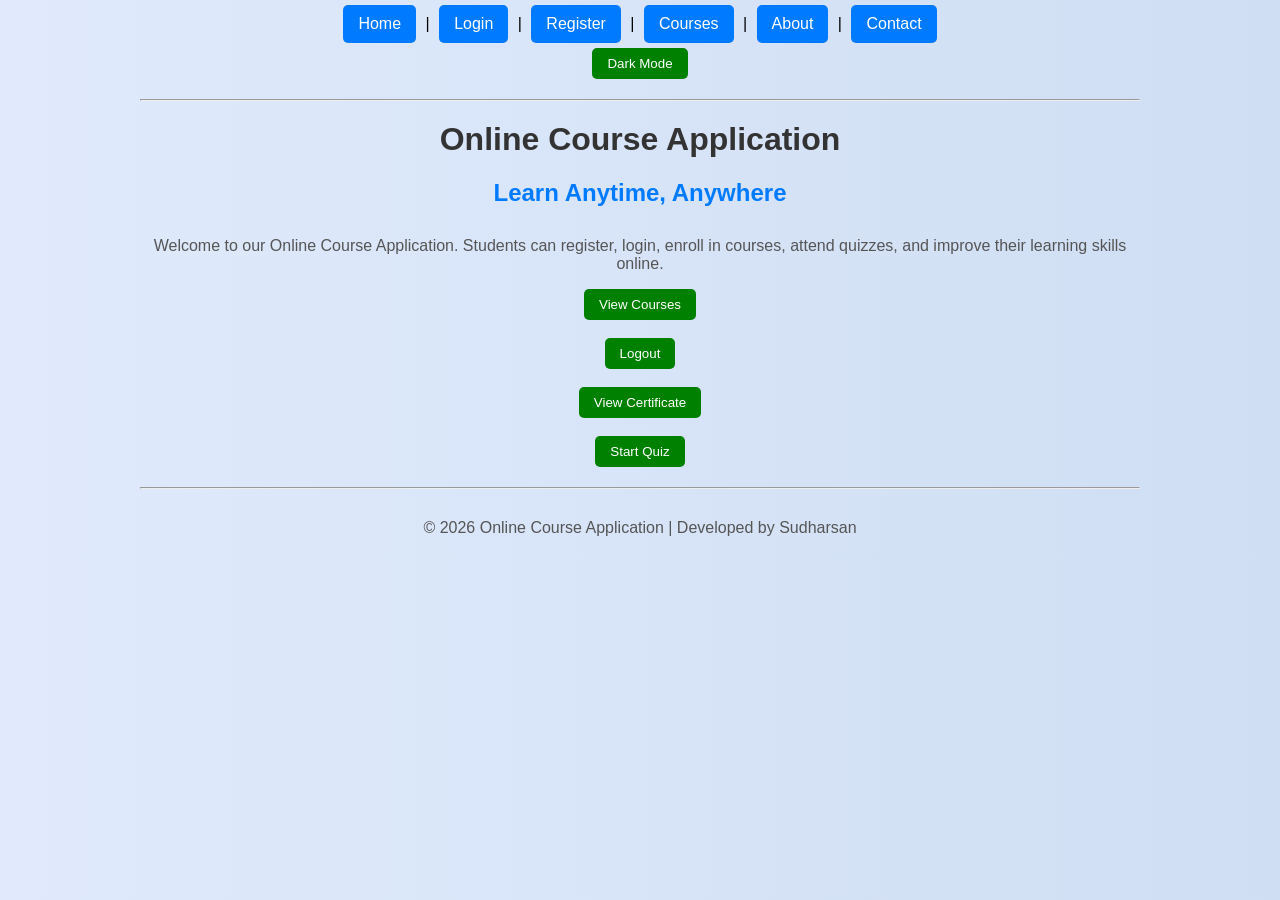
==== index.html @ 1e4d7265 "Update index.html" ====
<!DOCTYPE html>
<html>
<head>

    <title>Online Course Application</title>

    <link rel="stylesheet" href="style.css">

</head>
<body>

<a href="index.html">Home</a> |
<a href="login.html">Login</a> |
<a href="register.html">Register</a> |
<a href="courses.html">Courses</a> |
<a href="about.html">About</a> |
<a href="contact.html">Contact</a>

<br>

<button onclick="toggleDarkMode()">
Dark Mode
</button>

<hr>

<h1>Online Course Application</h1>

<h2>Learn Anytime, Anywhere</h2>

<h3 id="welcome"></h3>

<p>
Welcome to our Online Course Application.
Students can register, login, enroll in courses,
attend quizzes, and improve their learning skills online.
</p>

<button onclick="window.location.href='courses.html'">
View Courses
</button>

<br><br>

<button onclick="logout()">
Logout
</button>

<br><br>

<button onclick="window.location.href='certificate.html'">
View Certificate
</button>

<br><br>

<button onclick="window.location.href='quiz.html'">
Start Quiz
</button>

<hr>

<p>© 2026 Online Course Application | Developed by Sudharsan</p>

<script src="script.js"></script>

</body>
</html>
---- style.css ----
body {

    font-family: Arial, sans-serif;
    margin: 0;
    padding: 0;
    text-align: center;

    background: linear-gradient(to right, #e0eafc, #cfdef3);

    animation: fadeIn 1s;

}
h1 {

    color: #333;
    margin-top: 20px;

}

h2 {

    color: #007bff;

}

a {

    text-decoration: none;
    color: white;
    background-color: #007bff;
    padding: 10px 15px;
    border-radius: 5px;
    display: inline-block;
    margin: 5px;

}

a:hover {

    background-color: #0056b3;

}

button {

    background-color: green;
    color: white;
    border: none;
    padding: 8px 15px;
    border-radius: 5px;
    cursor: pointer;
    transition: 0.3s;

}

button:hover {

    background-color: darkgreen;
    transform: scale(1.05);

}

input, textarea {

    width: 250px;
    padding: 10px;
    border-radius: 5px;
    border: 1px solid gray;

}

ul {

    list-style-type: none;
    padding: 0;

}

li {

    background-color: white;
    margin: 10px auto;
    padding: 15px;
    width: 300px;
    border-radius: 10px;
    box-shadow: 0px 2px 5px gray;

}

p {

    margin-top: 30px;
    color: #555;

}

hr {

    margin: 20px 0;

}
body {

    max-width: 1000px;
    margin: auto;

}
body {

    animation: fadeIn 1s;

}
@keyframes fadeIn {

    from {

        opacity: 0;

    }

    to {

        opacity: 1;

    }

}
@keyframes fadeIn {

    from {
        opacity: 0;
    }

    to {
        opacity: 1;
    }

}
.dark-mode {

    background: #222;
    color: white;

}

.dark-mode li {

    background-color: #333;
    color: white;

}
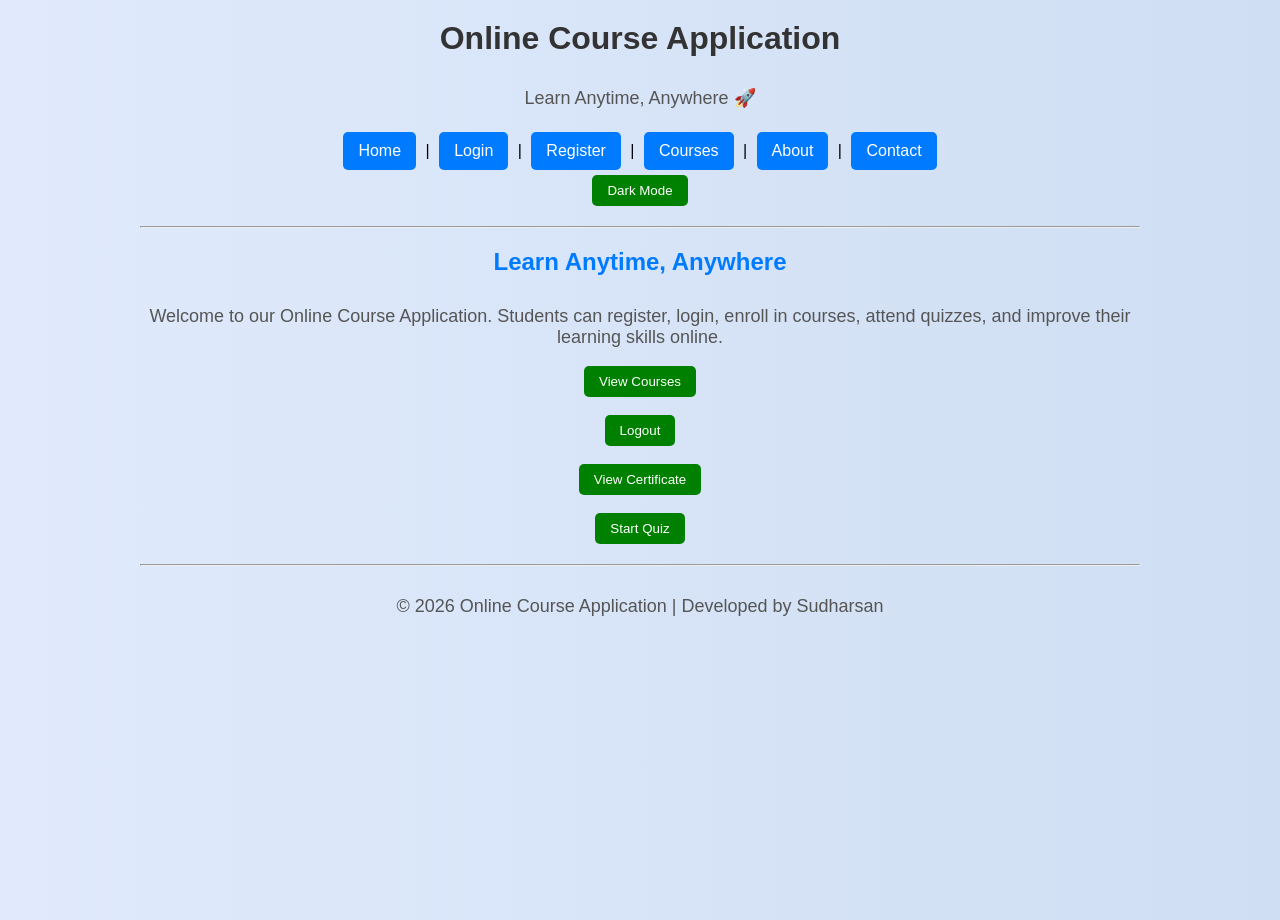
==== commit 02ffcf76: "Update index.html" ====
--- a/index.html
+++ b/index.html
@@ -8,6 +8,14 @@
 
 </head>
 <body>
+
+<div class="banner">
+
+    <h1>Online Course Application</h1>
+
+    <p>Learn Anytime, Anywhere 🚀</p>
+
+</div>
 
 <a href="index.html">Home</a> |
 <a href="login.html">Login</a> |
@@ -23,8 +31,6 @@
 </button>
 
 <hr>
-
-<h1>Online Course Application</h1>
 
 <h2>Learn Anytime, Anywhere</h2>
 
--- a/style.css
+++ b/style.css
@@ -9,7 +9,13 @@
 
     animation: fadeIn 1s;
 
+    max-width: 1000px;
+    margin: auto;
+
+    min-height: 100vh;
+
 }
+
 h1 {
 
     color: #333;
@@ -91,6 +97,7 @@
 
     margin-top: 30px;
     color: #555;
+    font-size: 18px;
 
 }
 
@@ -99,17 +106,28 @@
     margin: 20px 0;
 
 }
-body {
 
-    max-width: 1000px;
-    margin: auto;
+.dark-mode {
+
+    background: #222;
+    color: white;
 
 }
-body {
 
-    animation: fadeIn 1s;
+.dark-mode li {
+
+    background-color: #333;
+    color: white;
 
 }
+
+footer {
+
+    margin-top: 40px;
+    padding: 20px;
+
+}
+
 @keyframes fadeIn {
 
     from {
@@ -125,27 +143,32 @@
     }
 
 }
-@keyframes fadeIn {
 
-    from {
-        opacity: 0;
+@media screen and (max-width: 600px) {
+
+    body {
+
+        padding: 10px;
+
     }
 
-    to {
-        opacity: 1;
+    li {
+
+        width: 90%;
+
     }
 
-}
-.dark-mode {
+    input, textarea {
 
-    background: #222;
-    color: white;
+        width: 90%;
 
-}
+    }
 
-.dark-mode li {
+    a {
 
-    background-color: #333;
-    color: white;
+        display: block;
+        margin: 10px auto;
 
-}
+    }
+
+}
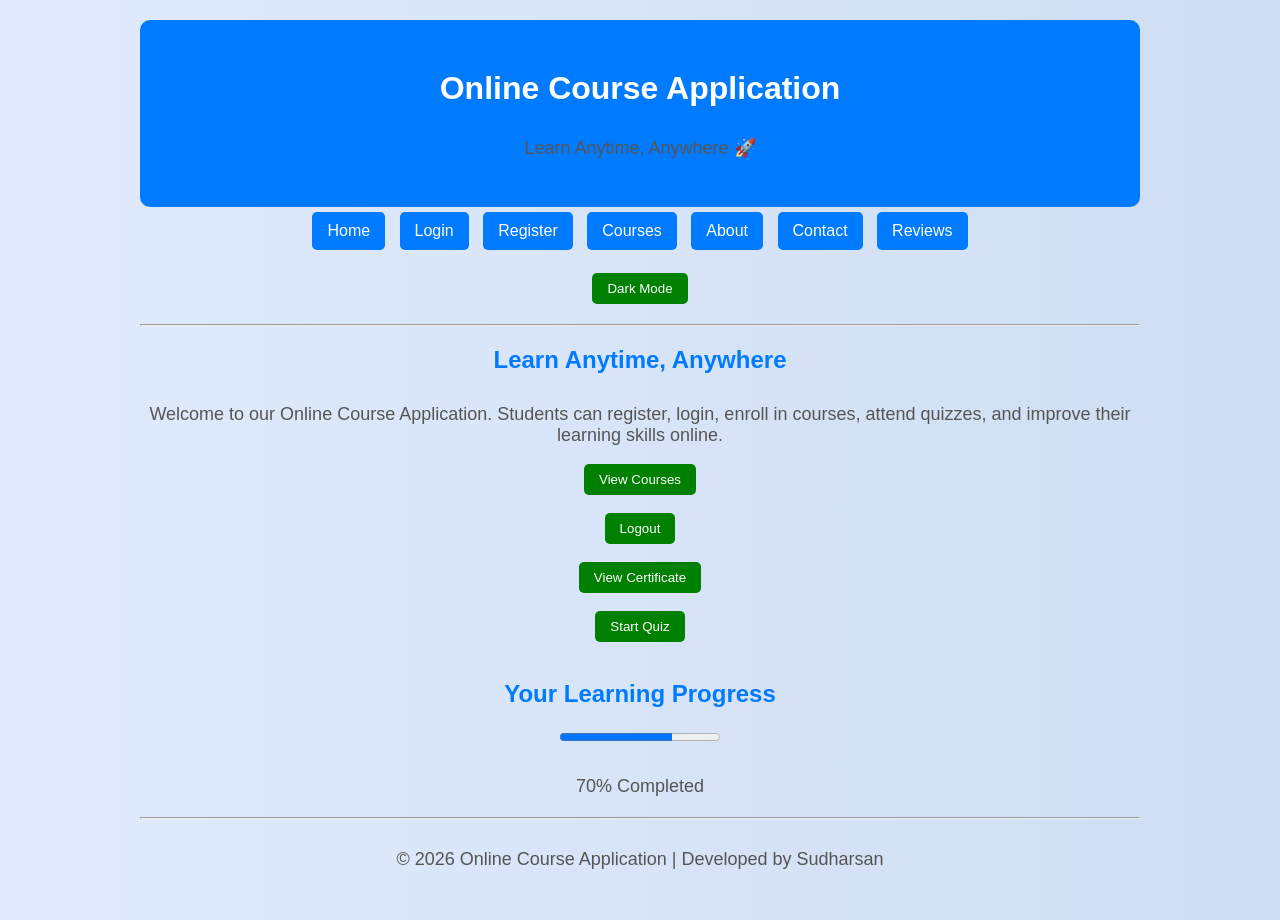
==== commit a78974cd: "Update index.html" ====
--- a/index.html
+++ b/index.html
@@ -17,12 +17,17 @@
 
 </div>
 
-<a href="index.html">Home</a> |
-<a href="login.html">Login</a> |
-<a href="register.html">Register</a> |
-<a href="courses.html">Courses</a> |
-<a href="about.html">About</a> |
-<a href="contact.html">Contact</a>
+<div class="navbar">
+
+    <a href="index.html">Home</a>
+    <a href="login.html">Login</a>
+    <a href="register.html">Register</a>
+    <a href="courses.html">Courses</a>
+    <a href="about.html">About</a>
+    <a href="contact.html">Contact</a>
+    <a href="reviews.html">Reviews</a>
+
+</div>
 
 <br>
 
@@ -64,6 +69,14 @@
 Start Quiz
 </button>
 
+<br><br>
+
+<h2>Your Learning Progress</h2>
+
+<progress value="70" max="100"></progress>
+
+<p>70% Completed</p>
+
 <hr>
 
 <p>© 2026 Online Course Application | Developed by Sudharsan</p>
--- a/style.css
+++ b/style.css
@@ -13,6 +13,22 @@
     margin: auto;
 
     min-height: 100vh;
+
+}
+
+.banner {
+
+    background-color: #007bff;
+    color: white;
+    padding: 30px;
+    border-radius: 10px;
+    margin-top: 20px;
+
+}
+
+.banner h1 {
+
+    color: white;
 
 }
 
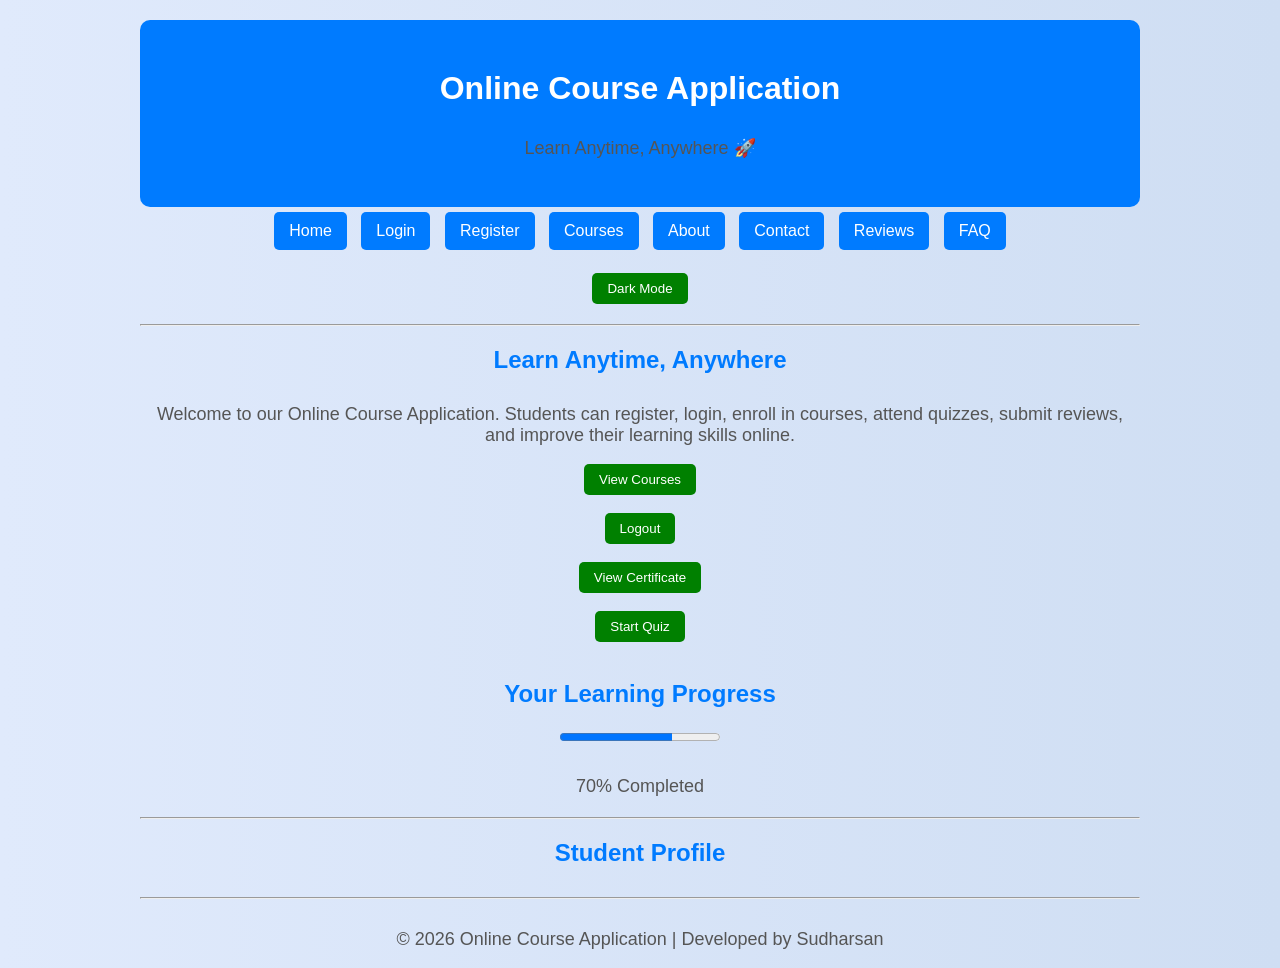
==== commit 2827224b: "Update index.html" ====
--- a/index.html
+++ b/index.html
@@ -26,6 +26,7 @@
     <a href="about.html">About</a>
     <a href="contact.html">Contact</a>
     <a href="reviews.html">Reviews</a>
+    <a href="faq.html">FAQ</a>
 
 </div>
 
@@ -44,7 +45,8 @@
 <p>
 Welcome to our Online Course Application.
 Students can register, login, enroll in courses,
-attend quizzes, and improve their learning skills online.
+attend quizzes, submit reviews,
+and improve their learning skills online.
 </p>
 
 <button onclick="window.location.href='courses.html'">
@@ -79,6 +81,14 @@
 
 <hr>
 
+<h2>Student Profile</h2>
+
+<p id="profileName"></p>
+
+<p id="profileEmail"></p>
+
+<hr>
+
 <p>© 2026 Online Course Application | Developed by Sudharsan</p>
 
 <script src="script.js"></script>
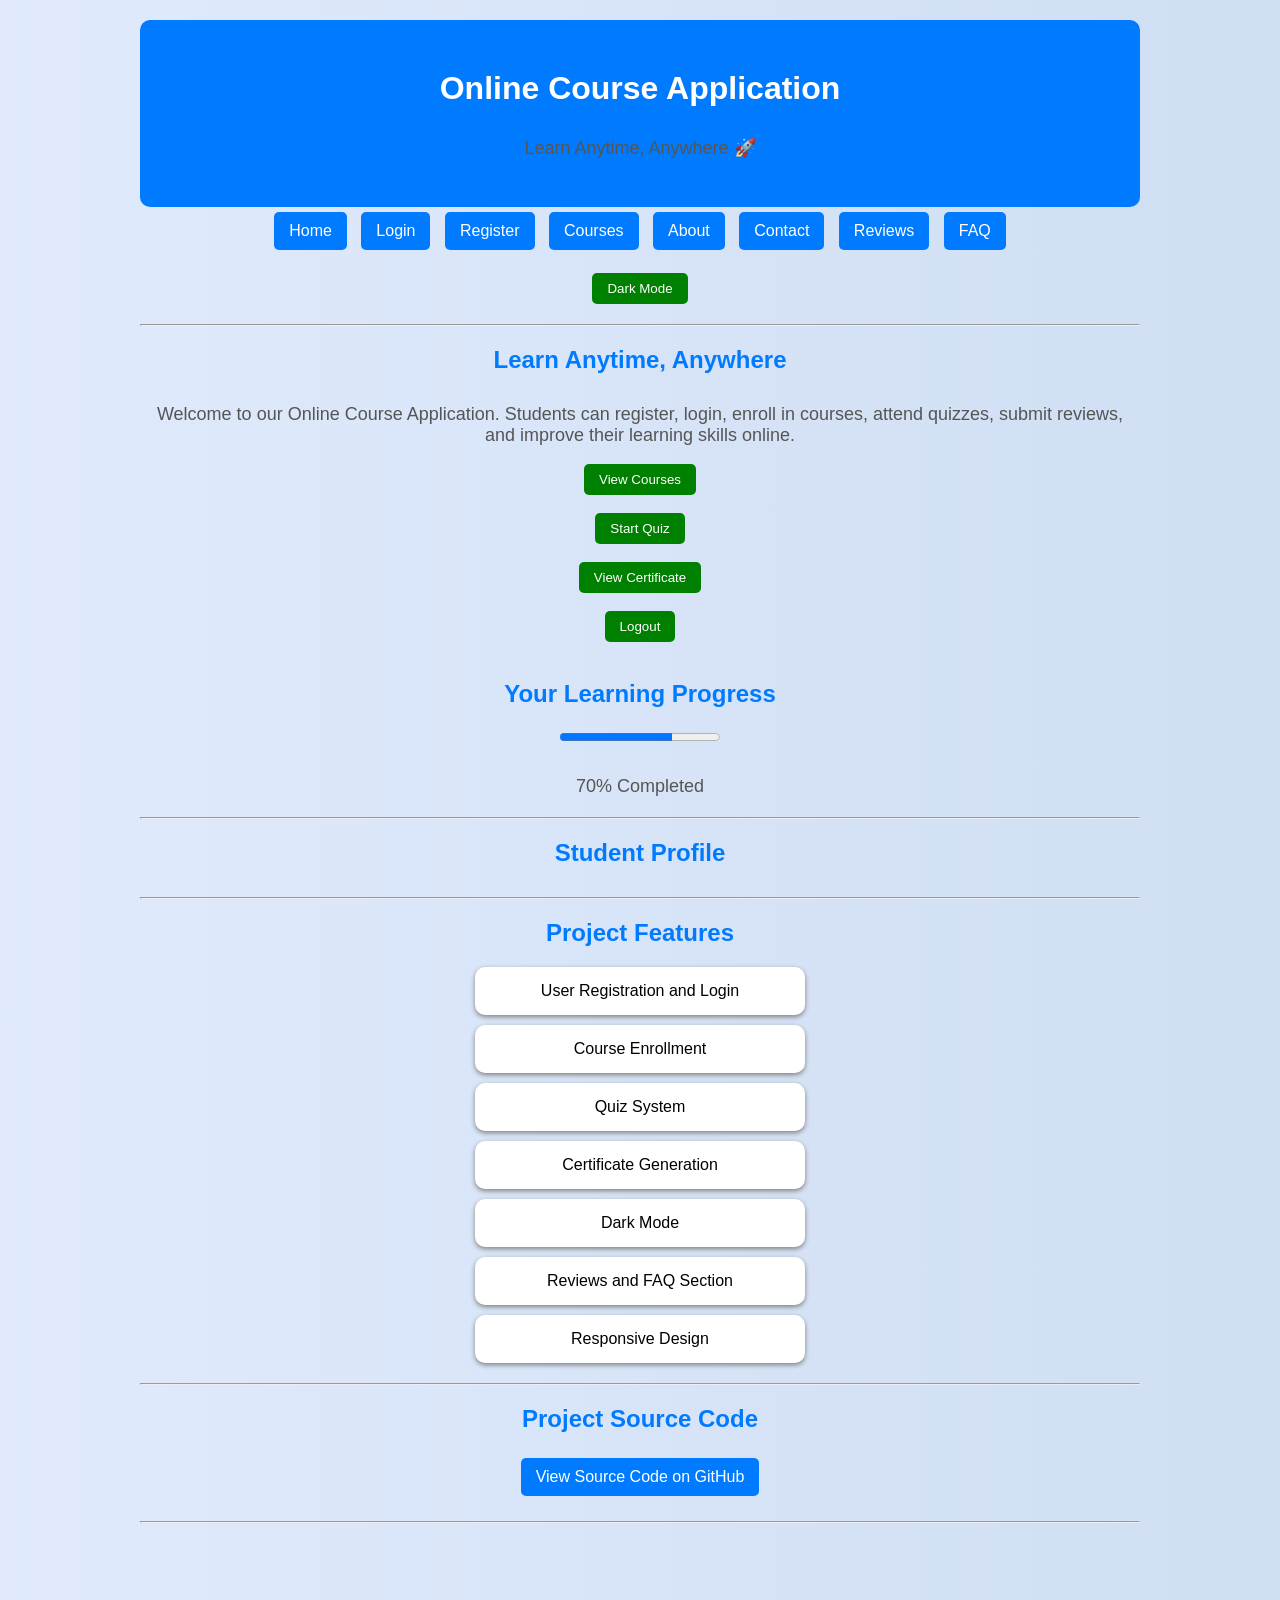
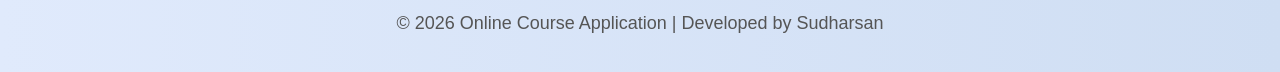
==== commit 024a20fb: "Update index.html" ====
--- a/index.html
+++ b/index.html
@@ -7,6 +7,7 @@
     <link rel="stylesheet" href="style.css">
 
 </head>
+
 <body>
 
 <div class="banner">
@@ -20,12 +21,19 @@
 <div class="navbar">
 
     <a href="index.html">Home</a>
+
     <a href="login.html">Login</a>
+
     <a href="register.html">Register</a>
+
     <a href="courses.html">Courses</a>
+
     <a href="about.html">About</a>
+
     <a href="contact.html">Contact</a>
+
     <a href="reviews.html">Reviews</a>
+
     <a href="faq.html">FAQ</a>
 
 </div>
@@ -33,7 +41,9 @@
 <br>
 
 <button onclick="toggleDarkMode()">
+
 Dark Mode
+
 </button>
 
 <hr>
@@ -43,32 +53,45 @@
 <h3 id="welcome"></h3>
 
 <p>
+
 Welcome to our Online Course Application.
+
 Students can register, login, enroll in courses,
+
 attend quizzes, submit reviews,
+
 and improve their learning skills online.
+
 </p>
 
 <button onclick="window.location.href='courses.html'">
+
 View Courses
+
+</button>
+
+<br><br>
+
+<button onclick="window.location.href='quiz.html'">
+
+Start Quiz
+
+</button>
+
+<br><br>
+
+<button onclick="window.location.href='certificate.html'">
+
+View Certificate
+
 </button>
 
 <br><br>
 
 <button onclick="logout()">
+
 Logout
-</button>
 
-<br><br>
-
-<button onclick="window.location.href='certificate.html'">
-View Certificate
-</button>
-
-<br><br>
-
-<button onclick="window.location.href='quiz.html'">
-Start Quiz
 </button>
 
 <br><br>
@@ -89,9 +112,53 @@
 
 <hr>
 
-<p>© 2026 Online Course Application | Developed by Sudharsan</p>
+<h2>Project Features</h2>
+
+<ul>
+
+<li>User Registration and Login</li>
+
+<li>Course Enrollment</li>
+
+<li>Quiz System</li>
+
+<li>Certificate Generation</li>
+
+<li>Dark Mode</li>
+
+<li>Reviews and FAQ Section</li>
+
+<li>Responsive Design</li>
+
+</ul>
+
+<hr>
+
+<h2>Project Source Code</h2>
+
+<a href="https://github.com/sudharsan-tech25/online-course-application-"
+target="_blank">
+
+View Source Code on GitHub
+
+</a>
+
+<hr>
+
+<footer>
+
+<p>
+
+© 2026 Online Course Application |
+
+Developed by Sudharsan
+
+</p>
+
+</footer>
 
 <script src="script.js"></script>
 
 </body>
+
 </html>
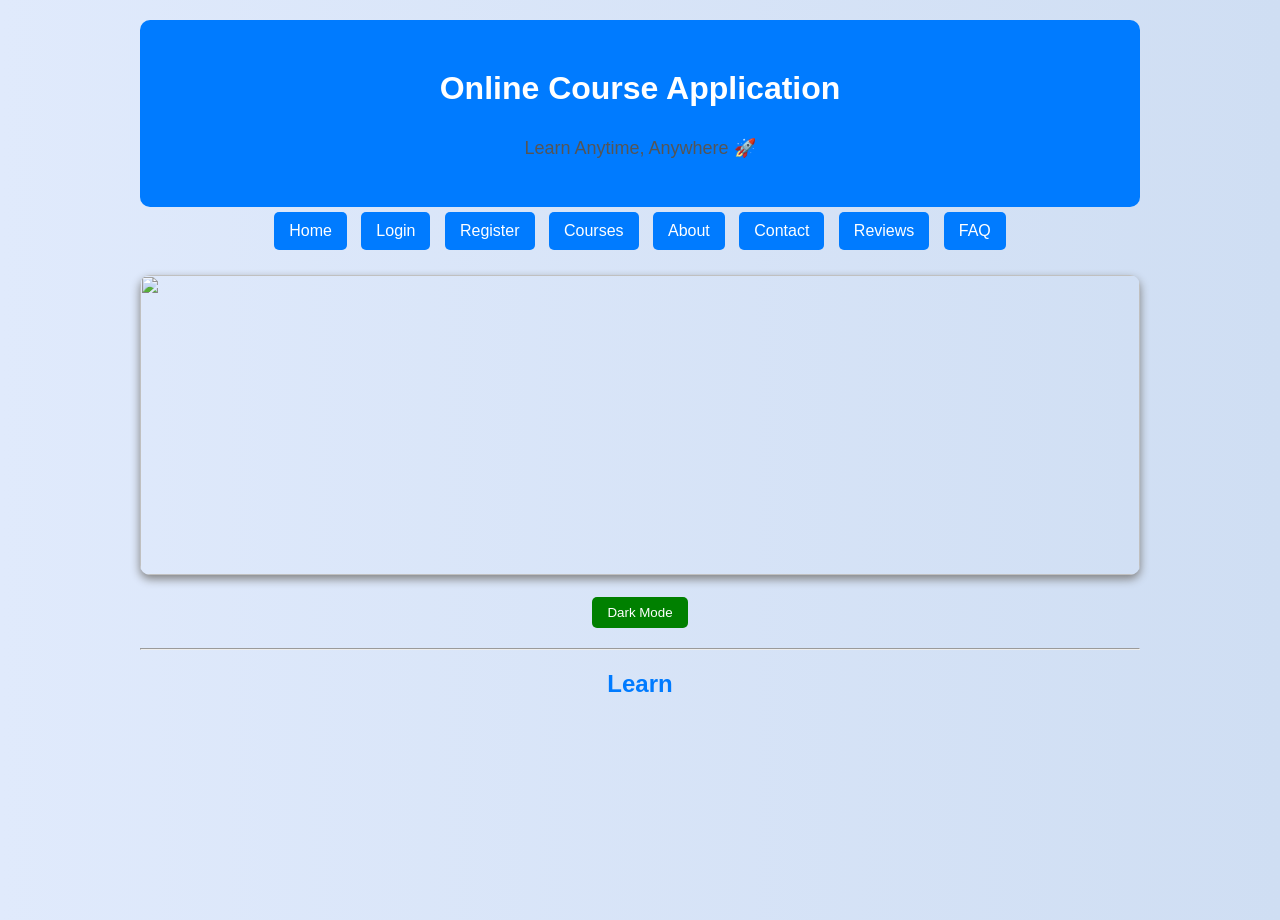
==== commit 49ac3c6f: "Update index.html" ====
--- a/index.html
+++ b/index.html
@@ -38,6 +38,13 @@
 
 </div>
 
+<div class="slider">
+
+    <img id="slideImage"
+    src="banner1.jpg">
+
+</div>
+
 <br>
 
 <button onclick="toggleDarkMode()">
@@ -48,117 +55,4 @@
 
 <hr>
 
-<h2>Learn Anytime, Anywhere</h2>
-
-<h3 id="welcome"></h3>
-
-<p>
-
-Welcome to our Online Course Application.
-
-Students can register, login, enroll in courses,
-
-attend quizzes, submit reviews,
-
-and improve their learning skills online.
-
-</p>
-
-<button onclick="window.location.href='courses.html'">
-
-View Courses
-
-</button>
-
-<br><br>
-
-<button onclick="window.location.href='quiz.html'">
-
-Start Quiz
-
-</button>
-
-<br><br>
-
-<button onclick="window.location.href='certificate.html'">
-
-View Certificate
-
-</button>
-
-<br><br>
-
-<button onclick="logout()">
-
-Logout
-
-</button>
-
-<br><br>
-
-<h2>Your Learning Progress</h2>
-
-<progress value="70" max="100"></progress>
-
-<p>70% Completed</p>
-
-<hr>
-
-<h2>Student Profile</h2>
-
-<p id="profileName"></p>
-
-<p id="profileEmail"></p>
-
-<hr>
-
-<h2>Project Features</h2>
-
-<ul>
-
-<li>User Registration and Login</li>
-
-<li>Course Enrollment</li>
-
-<li>Quiz System</li>
-
-<li>Certificate Generation</li>
-
-<li>Dark Mode</li>
-
-<li>Reviews and FAQ Section</li>
-
-<li>Responsive Design</li>
-
-</ul>
-
-<hr>
-
-<h2>Project Source Code</h2>
-
-<a href="https://github.com/sudharsan-tech25/online-course-application-"
-target="_blank">
-
-View Source Code on GitHub
-
-</a>
-
-<hr>
-
-<footer>
-
-<p>
-
-© 2026 Online Course Application |
-
-Developed by Sudharsan
-
-</p>
-
-</footer>
-
-<script src="script.js"></script>
-
-</body>
-
-</html>+<h2>Learn
--- a/style.css
+++ b/style.css
@@ -187,4 +187,50 @@
 
     }
 
+}
+#welcome {
+
+    animation: glow 2s infinite;
+
+    font-size: 28px;
+
+    font-weight: bold;
+
+}
+
+@keyframes glow {
+
+    0% {
+
+        color: #007bff;
+
+    }
+
+    50% {
+
+        color: #ff6600;
+
+    }
+
+    100% {
+
+        color: #007bff;
+
+    }
+
+}
+.slider img {
+
+    width: 100%;
+
+    height: 300px;
+
+    object-fit: cover;
+
+    border-radius: 10px;
+
+    margin-top: 20px;
+
+    box-shadow: 0px 4px 10px gray;
+
 }
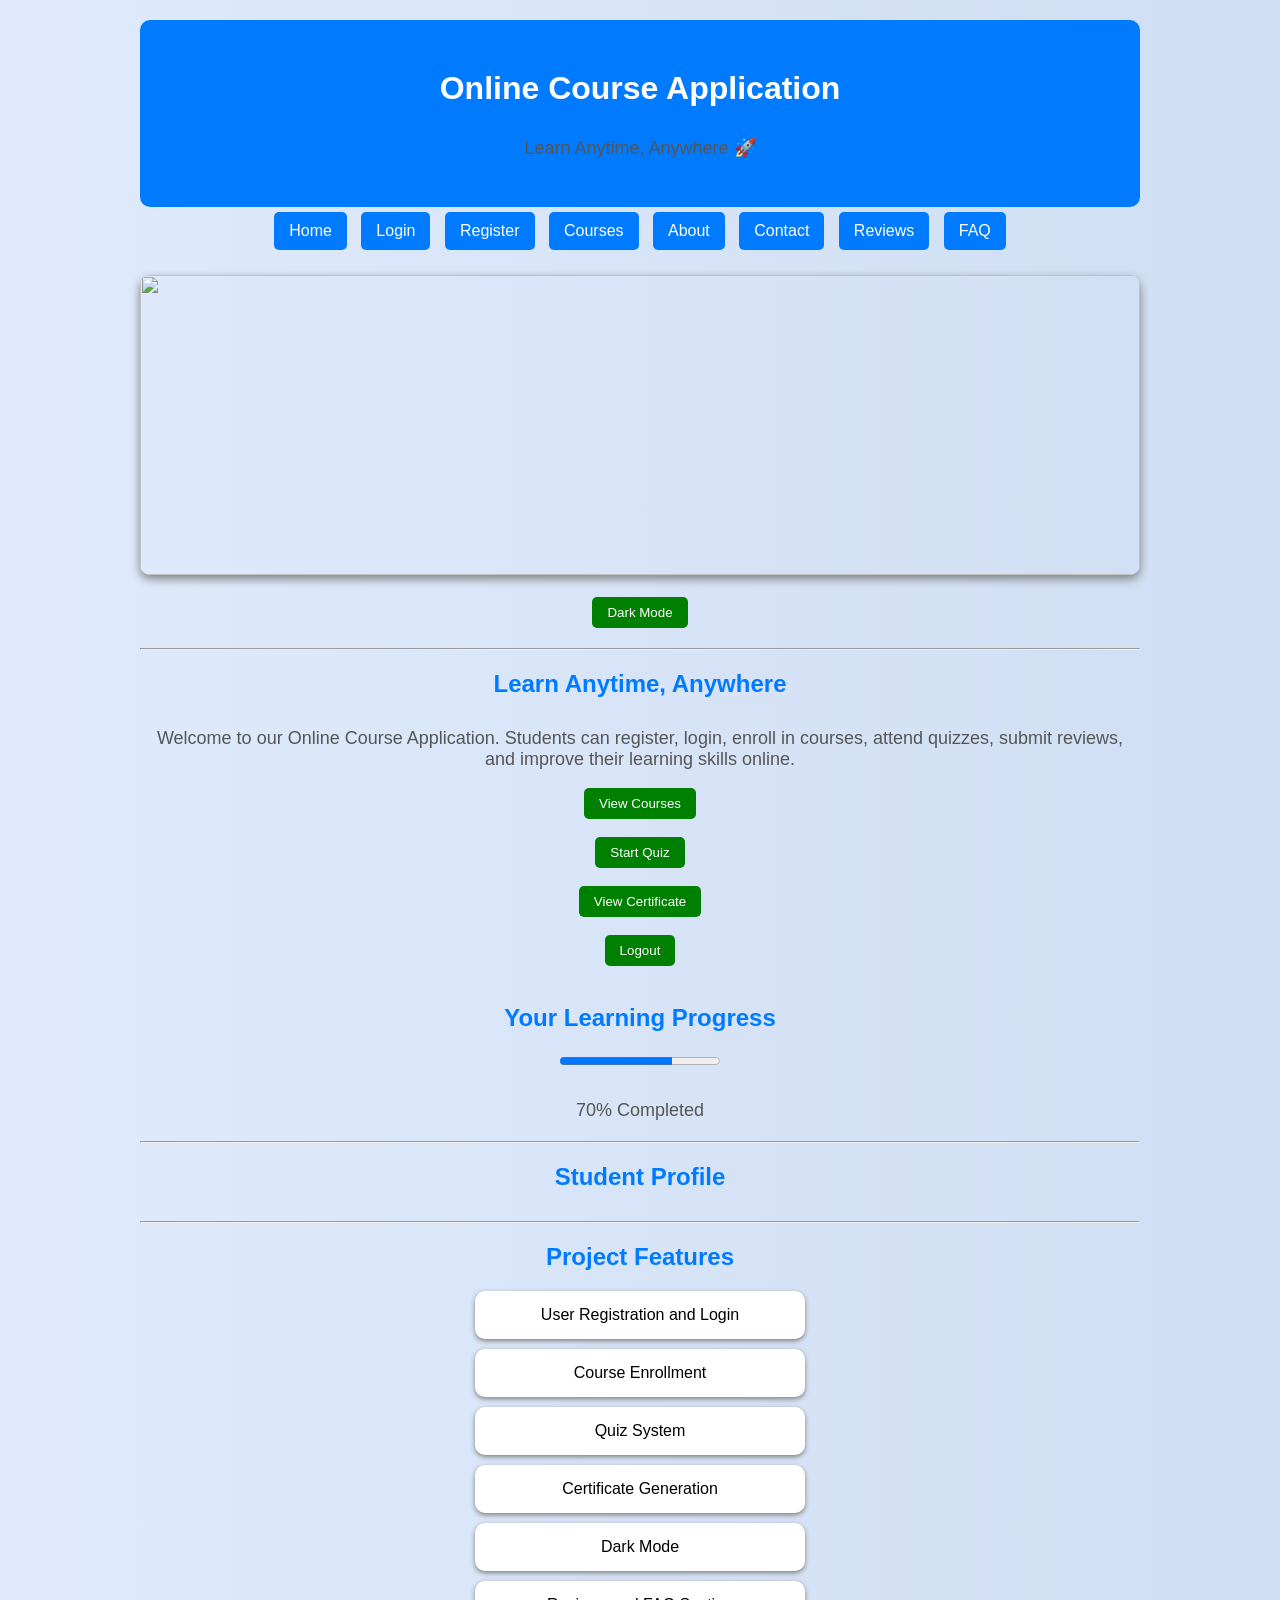
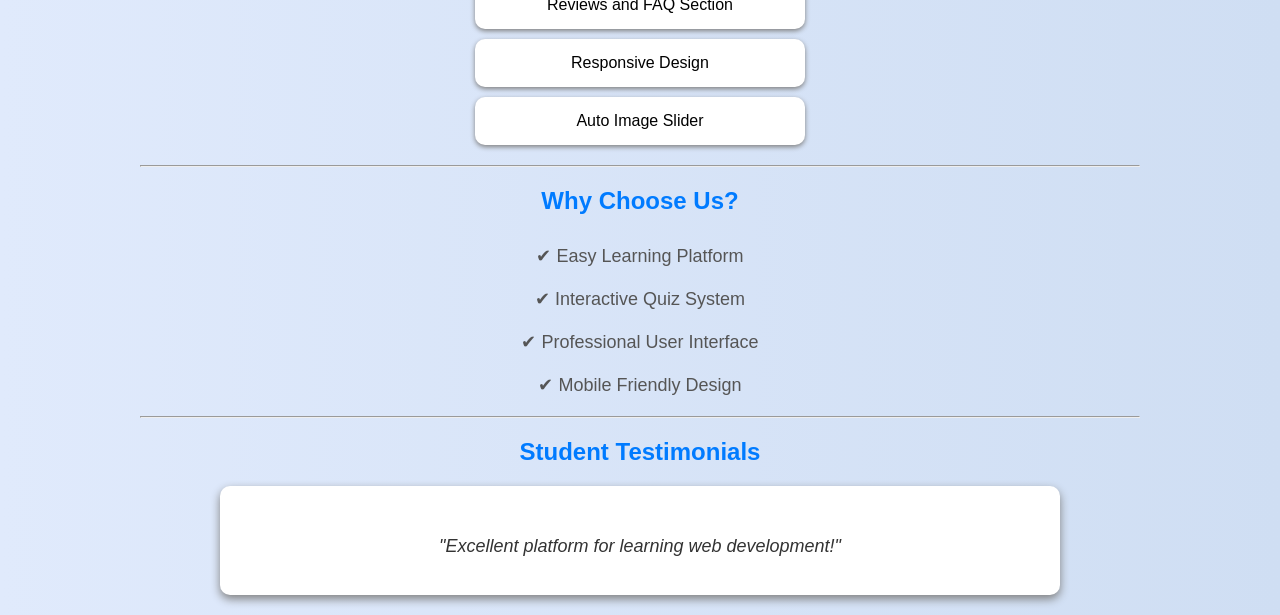
==== commit 5c17b42a: "Update index.html" ====
--- a/index.html
+++ b/index.html
@@ -55,4 +55,122 @@
 
 <hr>
 
-<h2>Learn+<h2>Learn Anytime, Anywhere</h2>
+
+<h3 id="welcome"></h3>
+
+<p>
+
+Welcome to our Online Course Application.
+
+Students can register, login, enroll in courses,
+
+attend quizzes, submit reviews,
+
+and improve their learning skills online.
+
+</p>
+
+<button onclick="window.location.href='courses.html'">
+
+View Courses
+
+</button>
+
+<br><br>
+
+<button onclick="window.location.href='quiz.html'">
+
+Start Quiz
+
+</button>
+
+<br><br>
+
+<button onclick="window.location.href='certificate.html'">
+
+View Certificate
+
+</button>
+
+<br><br>
+
+<button onclick="logout()">
+
+Logout
+
+</button>
+
+<br><br>
+
+<h2>Your Learning Progress</h2>
+
+<progress value="70" max="100"></progress>
+
+<p>70% Completed</p>
+
+<hr>
+
+<h2>Student Profile</h2>
+
+<p id="profileName"></p>
+
+<p id="profileEmail"></p>
+
+<hr>
+
+<h2>Project Features</h2>
+
+<ul>
+
+<li>User Registration and Login</li>
+
+<li>Course Enrollment</li>
+
+<li>Quiz System</li>
+
+<li>Certificate Generation</li>
+
+<li>Dark Mode</li>
+
+<li>Reviews and FAQ Section</li>
+
+<li>Responsive Design</li>
+
+<li>Auto Image Slider</li>
+
+</ul>
+
+<hr>
+
+<h2>Why Choose Us?</h2>
+
+<p>
+
+✔ Easy Learning Platform
+
+<br><br>
+
+✔ Interactive Quiz System
+
+<br><br>
+
+✔ Professional User Interface
+
+<br><br>
+
+✔ Mobile Friendly Design
+
+</p>
+
+<hr>
+
+<h2>Student Testimonials</h2>
+
+<div class="testimonial">
+
+    <p>
+
+    "Excellent platform for learning web development!"
+
+    </p>
--- a/style.css
+++ b/style.css
@@ -233,4 +233,33 @@
 
     box-shadow: 0px 4px 10px gray;
 
+}
+.testimonial {
+
+    background-color: white;
+
+    margin: 20px auto;
+
+    padding: 20px;
+
+    width: 80%;
+
+    border-radius: 10px;
+
+    box-shadow: 0px 4px 10px gray;
+
+}
+
+.testimonial p {
+
+    font-style: italic;
+
+    color: #333;
+
+}
+
+.testimonial h4 {
+
+    color: #007bff;
+
 }
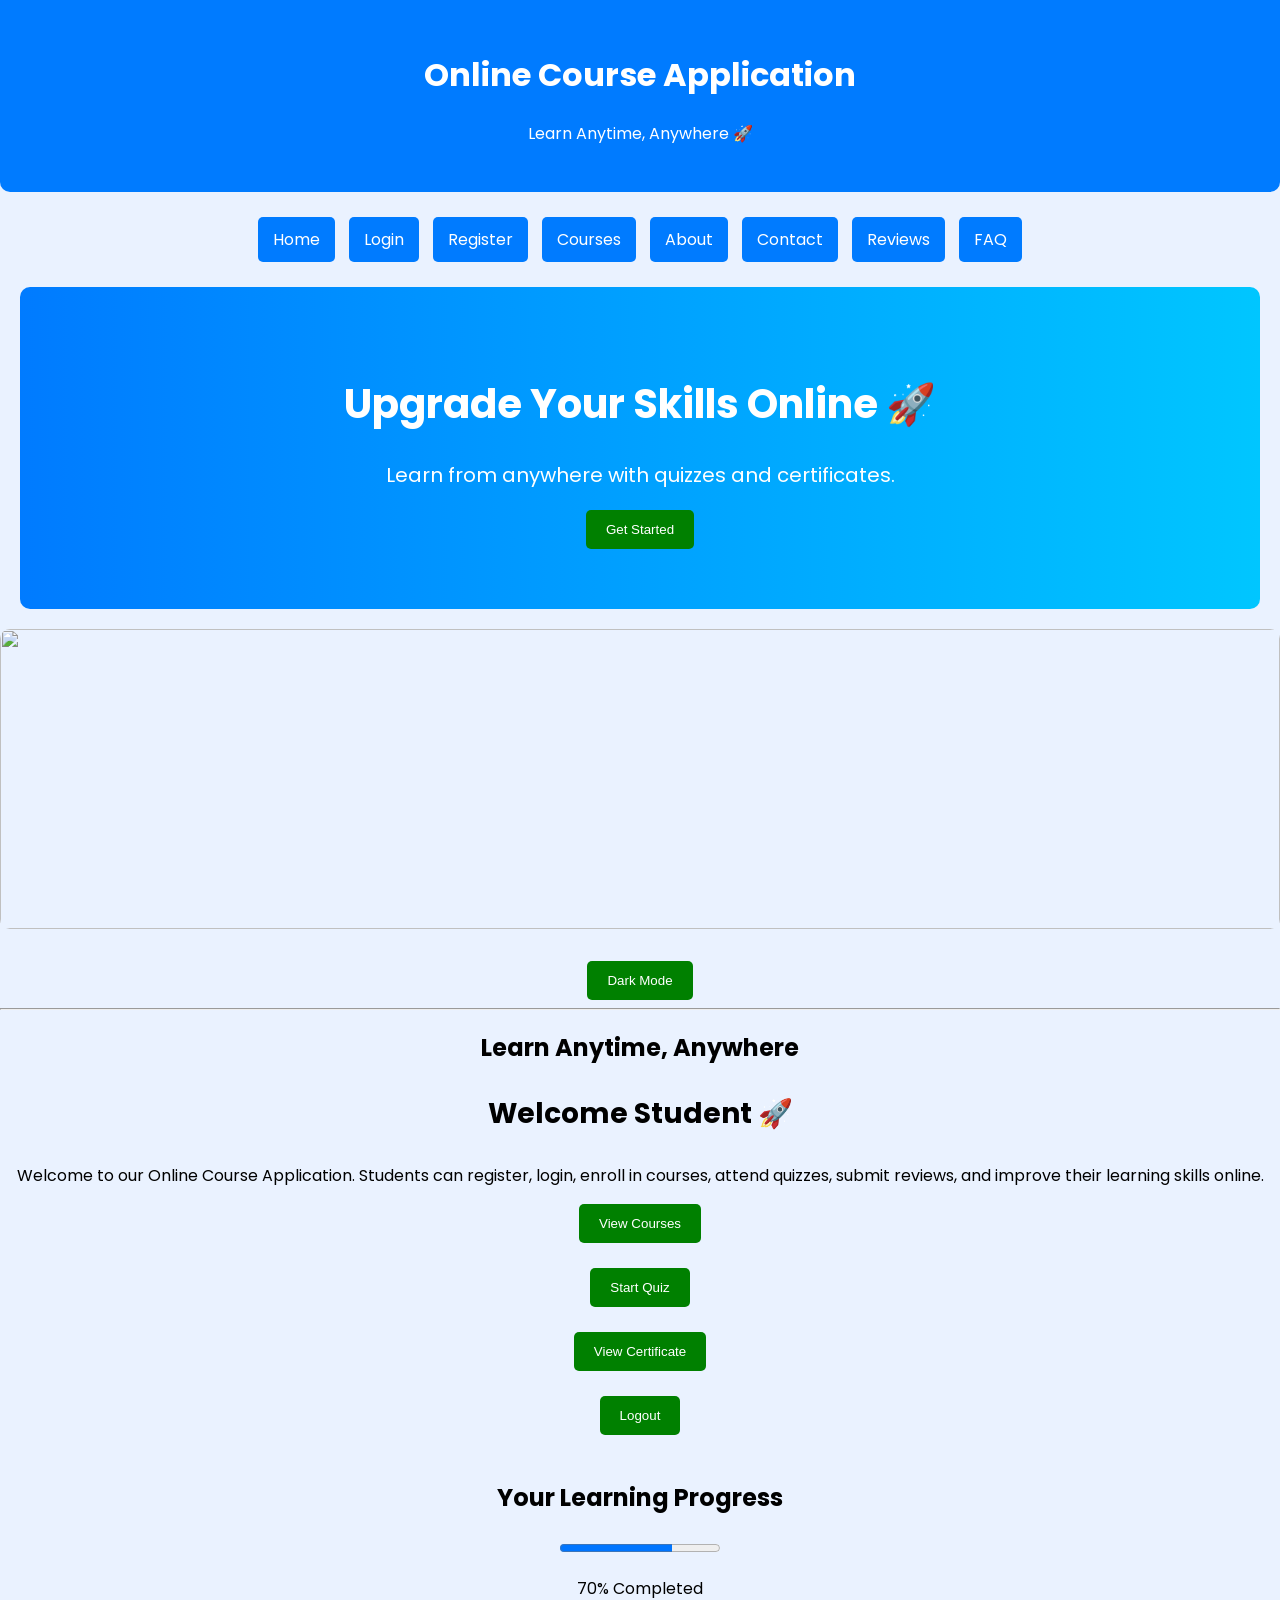
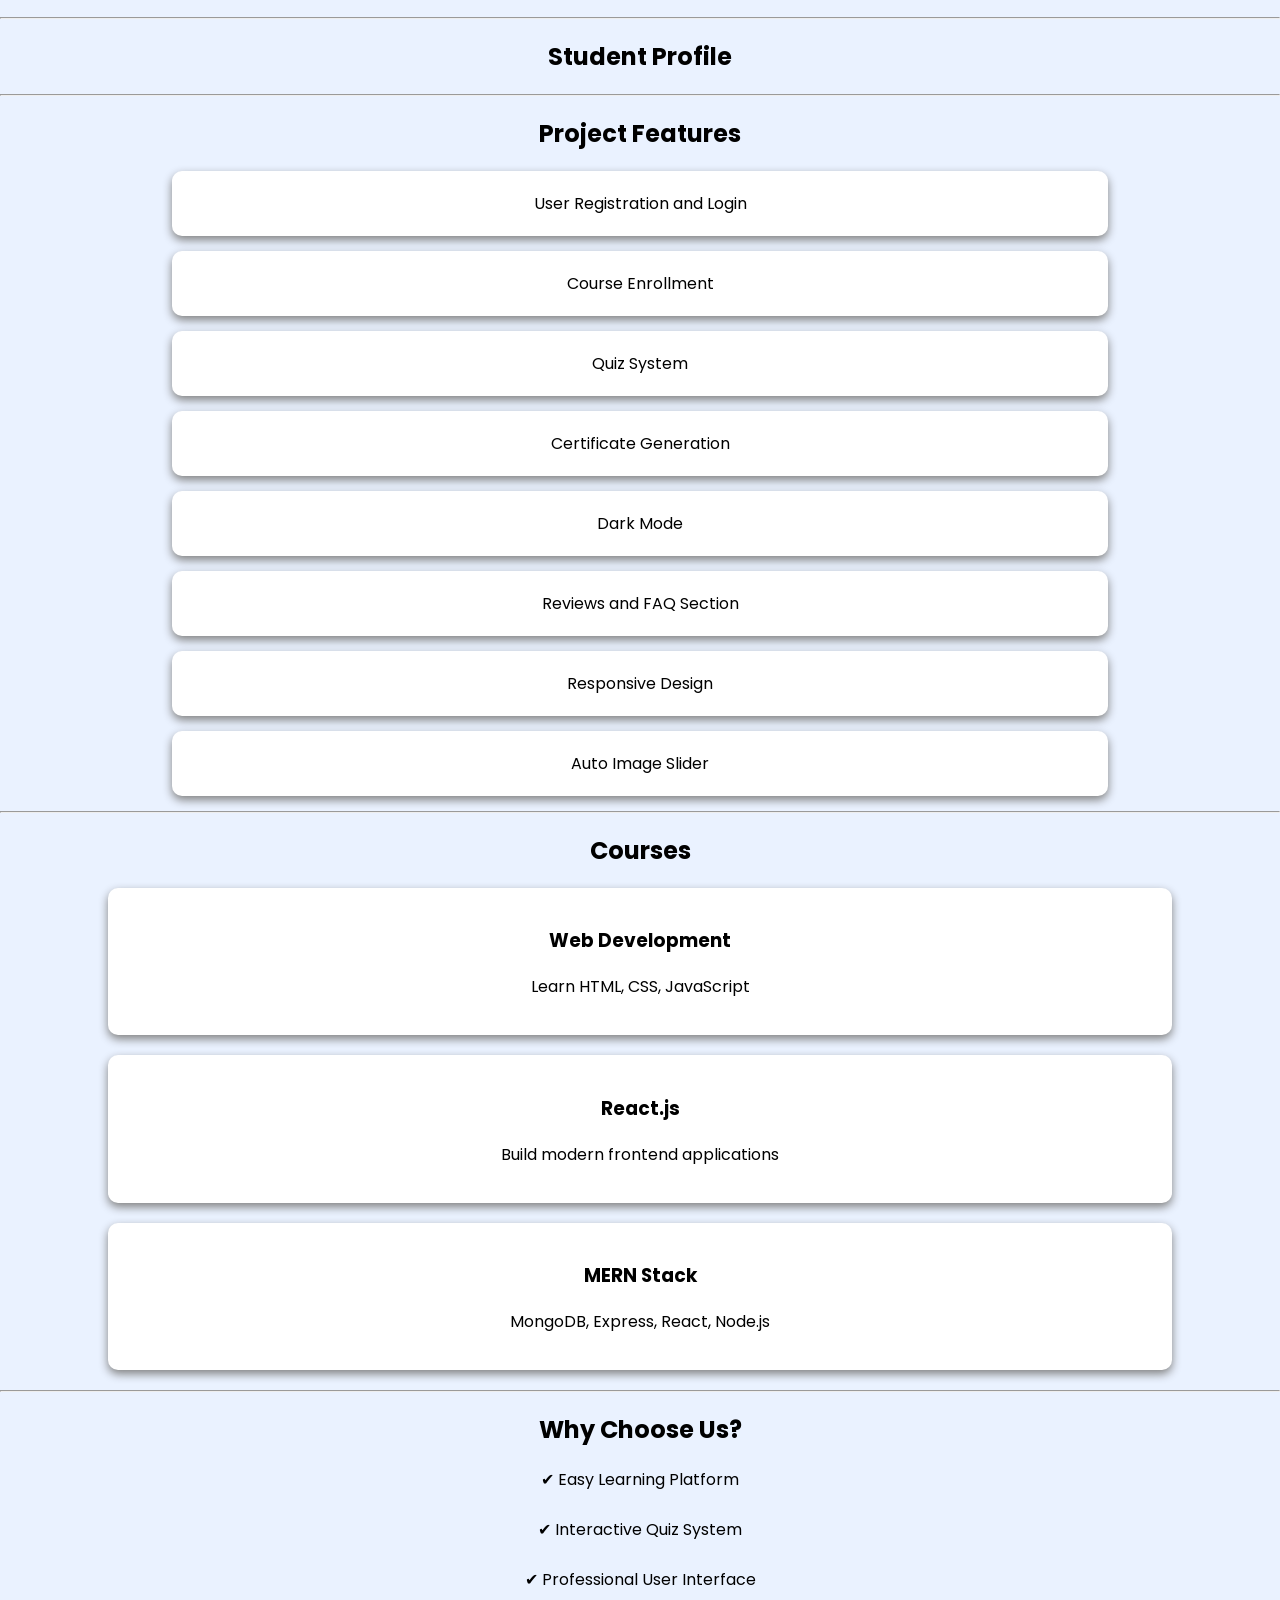
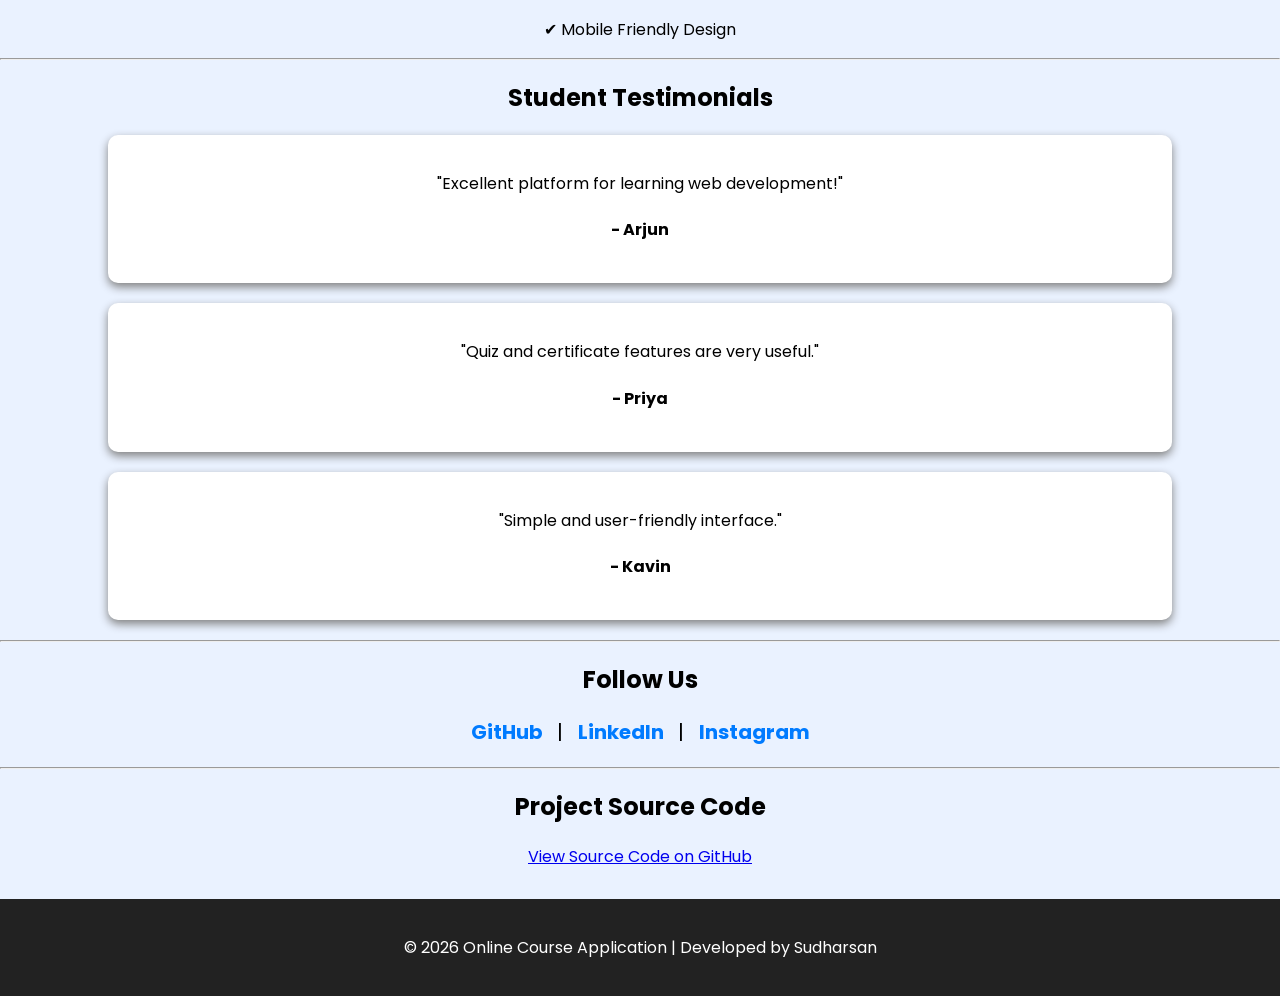
==== commit b614c4a9: "Update index.html" ====
--- a/index.html
+++ b/index.html
@@ -1,176 +1,343 @@
 <!DOCTYPE html>
 <html>
+
 <head>
 
     <title>Online Course Application</title>
 
     <link rel="stylesheet" href="style.css">
 
+    <link href="https://fonts.googleapis.com/css2?family=Poppins:wght@300;400;600&display=swap"
+    rel="stylesheet">
+
 </head>
 
 <body>
 
-<div class="banner">
-
-    <h1>Online Course Application</h1>
-
-    <p>Learn Anytime, Anywhere 🚀</p>
-
-</div>
-
-<div class="navbar">
-
-    <a href="index.html">Home</a>
-
-    <a href="login.html">Login</a>
-
-    <a href="register.html">Register</a>
-
-    <a href="courses.html">Courses</a>
-
-    <a href="about.html">About</a>
-
-    <a href="contact.html">Contact</a>
-
-    <a href="reviews.html">Reviews</a>
-
-    <a href="faq.html">FAQ</a>
-
-</div>
-
-<div class="slider">
-
-    <img id="slideImage"
-    src="banner1.jpg">
-
-</div>
-
-<br>
-
-<button onclick="toggleDarkMode()">
-
-Dark Mode
-
-</button>
-
-<hr>
-
-<h2>Learn Anytime, Anywhere</h2>
-
-<h3 id="welcome"></h3>
-
-<p>
-
-Welcome to our Online Course Application.
-
-Students can register, login, enroll in courses,
-
-attend quizzes, submit reviews,
-
-and improve their learning skills online.
-
-</p>
-
-<button onclick="window.location.href='courses.html'">
-
-View Courses
-
-</button>
-
-<br><br>
-
-<button onclick="window.location.href='quiz.html'">
-
-Start Quiz
-
-</button>
-
-<br><br>
-
-<button onclick="window.location.href='certificate.html'">
-
-View Certificate
-
-</button>
-
-<br><br>
-
-<button onclick="logout()">
-
-Logout
-
-</button>
-
-<br><br>
-
-<h2>Your Learning Progress</h2>
-
-<progress value="70" max="100"></progress>
-
-<p>70% Completed</p>
-
-<hr>
-
-<h2>Student Profile</h2>
-
-<p id="profileName"></p>
-
-<p id="profileEmail"></p>
-
-<hr>
-
-<h2>Project Features</h2>
-
-<ul>
-
-<li>User Registration and Login</li>
-
-<li>Course Enrollment</li>
-
-<li>Quiz System</li>
-
-<li>Certificate Generation</li>
-
-<li>Dark Mode</li>
-
-<li>Reviews and FAQ Section</li>
-
-<li>Responsive Design</li>
-
-<li>Auto Image Slider</li>
-
-</ul>
-
-<hr>
-
-<h2>Why Choose Us?</h2>
-
-<p>
-
-✔ Easy Learning Platform
-
-<br><br>
-
-✔ Interactive Quiz System
-
-<br><br>
-
-✔ Professional User Interface
-
-<br><br>
-
-✔ Mobile Friendly Design
-
-</p>
-
-<hr>
-
-<h2>Student Testimonials</h2>
-
-<div class="testimonial">
+    <div class="banner">
+
+        <h1>Online Course Application</h1>
+
+        <p>Learn Anytime, Anywhere 🚀</p>
+
+    </div>
+
+    <div class="navbar">
+
+        <a href="index.html">Home</a>
+
+        <a href="login.html">Login</a>
+
+        <a href="register.html">Register</a>
+
+        <a href="courses.html">Courses</a>
+
+        <a href="about.html">About</a>
+
+        <a href="contact.html">Contact</a>
+
+        <a href="reviews.html">Reviews</a>
+
+        <a href="faq.html">FAQ</a>
+
+    </div>
+
+    <div class="hero">
+
+        <h1>Upgrade Your Skills Online 🚀</h1>
+
+        <p>
+
+            Learn from anywhere with quizzes and certificates.
+
+        </p>
+
+        <button onclick="window.location.href='courses.html'">
+
+            Get Started
+
+        </button>
+
+    </div>
+
+    <div class="slider">
+
+        <img id="slideImage" src="banner1.jpg">
+
+    </div>
+
+    <br>
+
+    <button onclick="toggleDarkMode()">
+
+        Dark Mode
+
+    </button>
+
+    <hr>
+
+    <h2>Learn Anytime, Anywhere</h2>
+
+    <h3 id="welcome"></h3>
 
     <p>
 
-    "Excellent platform for learning web development!"
-
-    </p>+        Welcome to our Online Course Application.
+
+        Students can register, login, enroll in courses,
+
+        attend quizzes, submit reviews,
+
+        and improve their learning skills online.
+
+    </p>
+
+    <button onclick="window.location.href='courses.html'">
+
+        View Courses
+
+    </button>
+
+    <br><br>
+
+    <button onclick="window.location.href='quiz.html'">
+
+        Start Quiz
+
+    </button>
+
+    <br><br>
+
+    <button onclick="window.location.href='certificate.html'">
+
+        View Certificate
+
+    </button>
+
+    <br><br>
+
+    <button onclick="logout()">
+
+        Logout
+
+    </button>
+
+    <br><br>
+
+    <h2>Your Learning Progress</h2>
+
+    <progress value="70" max="100"></progress>
+
+    <p>70% Completed</p>
+
+    <hr>
+
+    <h2>Student Profile</h2>
+
+    <p id="profileName"></p>
+
+    <p id="profileEmail"></p>
+
+    <hr>
+
+    <h2>Project Features</h2>
+
+    <div class="feature-card">
+
+        User Registration and Login
+
+    </div>
+
+    <div class="feature-card">
+
+        Course Enrollment
+
+    </div>
+
+    <div class="feature-card">
+
+        Quiz System
+
+    </div>
+
+    <div class="feature-card">
+
+        Certificate Generation
+
+    </div>
+
+    <div class="feature-card">
+
+        Dark Mode
+
+    </div>
+
+    <div class="feature-card">
+
+        Reviews and FAQ Section
+
+    </div>
+
+    <div class="feature-card">
+
+        Responsive Design
+
+    </div>
+
+    <div class="feature-card">
+
+        Auto Image Slider
+
+    </div>
+
+    <hr>
+
+    <h2>Courses</h2>
+
+    <div class="course-card">
+
+        <h3>Web Development</h3>
+
+        <p>Learn HTML, CSS, JavaScript</p>
+
+    </div>
+
+    <div class="course-card">
+
+        <h3>React.js</h3>
+
+        <p>Build modern frontend applications</p>
+
+    </div>
+
+    <div class="course-card">
+
+        <h3>MERN Stack</h3>
+
+        <p>MongoDB, Express, React, Node.js</p>
+
+    </div>
+
+    <hr>
+
+    <h2>Why Choose Us?</h2>
+
+    <p>
+
+        ✔ Easy Learning Platform
+
+        <br><br>
+
+        ✔ Interactive Quiz System
+
+        <br><br>
+
+        ✔ Professional User Interface
+
+        <br><br>
+
+        ✔ Mobile Friendly Design
+
+    </p>
+
+    <hr>
+
+    <h2>Student Testimonials</h2>
+
+    <div class="testimonial">
+
+        <p>
+
+            "Excellent platform for learning web development!"
+
+        </p>
+
+        <h4>- Arjun</h4>
+
+    </div>
+
+    <div class="testimonial">
+
+        <p>
+
+            "Quiz and certificate features are very useful."
+
+        </p>
+
+        <h4>- Priya</h4>
+
+    </div>
+
+    <div class="testimonial">
+
+        <p>
+
+            "Simple and user-friendly interface."
+
+        </p>
+
+        <h4>- Kavin</h4>
+
+    </div>
+
+    <hr>
+
+    <h2>Follow Us</h2>
+
+    <div class="social-icons">
+
+        <a href="https://github.com/sudharsan-tech25"
+        target="_blank">
+
+            GitHub
+
+        </a>
+
+        |
+
+        <a href="https://linkedin.com"
+        target="_blank">
+
+            LinkedIn
+
+        </a>
+
+        |
+
+        <a href="https://instagram.com"
+        target="_blank">
+
+            Instagram
+
+        </a>
+
+    </div>
+
+    <hr>
+
+    <h2>Project Source Code</h2>
+
+    <a href="https://github.com/sudharsan-tech25/online-course-application-"
+    target="_blank">
+
+        View Source Code on GitHub
+
+    </a>
+
+    <footer>
+
+        <p>
+
+            © 2026 Online Course Application |
+
+            Developed by Sudharsan
+
+        </p>
+
+    </footer>
+
+    <script src="script.js"></script>
+
+</body>
+
+</html>
--- a/style.css
+++ b/style.css
@@ -1,265 +1,273 @@
 body {
 
-    font-family: Arial, sans-serif;
+    font-family: 'Poppins', sans-serif;
+
     margin: 0;
+
     padding: 0;
+
     text-align: center;
 
-    background: linear-gradient(to right, #e0eafc, #cfdef3);
+    background: #eaf2ff;
 
     animation: fadeIn 1s;
 
-    max-width: 1000px;
-    margin: auto;
-
-    min-height: 100vh;
-
 }
 
 .banner {
 
-    background-color: #007bff;
-    color: white;
+    background: #007bff;
+
+    color: white;
+
     padding: 30px;
-    border-radius: 10px;
-    margin-top: 20px;
-
-}
-
-.banner h1 {
-
-    color: white;
-
-}
-
-h1 {
-
-    color: #333;
-    margin-top: 20px;
-
-}
-
-h2 {
+
+    border-radius: 0 0 10px 10px;
+
+}
+
+.navbar {
+
+    margin: 20px;
+
+}
+
+.navbar a {
+
+    text-decoration: none;
+
+    background: #007bff;
+
+    color: white;
+
+    padding: 10px 15px;
+
+    margin: 5px;
+
+    border-radius: 5px;
+
+    display: inline-block;
+
+}
+
+.navbar a:hover {
+
+    background: #0056b3;
+
+}
+
+.hero {
+
+    padding: 60px 20px;
+
+    background: linear-gradient(to right, #007bff, #00c6ff);
+
+    color: white;
+
+    border-radius: 10px;
+
+    margin: 20px;
+
+}
+
+.hero h1 {
+
+    font-size: 40px;
+
+}
+
+.hero p {
+
+    font-size: 20px;
+
+}
+
+.slider img {
+
+    width: 100%;
+
+    height: 300px;
+
+    object-fit: cover;
+
+    border-radius: 10px;
+
+}
+
+button {
+
+    background: green;
+
+    color: white;
+
+    border: none;
+
+    padding: 12px 20px;
+
+    border-radius: 5px;
+
+    cursor: pointer;
+
+}
+
+button:hover {
+
+    transform: scale(1.05);
+
+    transition: 0.3s;
+
+}
+
+.feature-card {
+
+    background: white;
+
+    margin: 15px auto;
+
+    padding: 20px;
+
+    width: 70%;
+
+    border-radius: 10px;
+
+    box-shadow: 0px 4px 10px gray;
+
+}
+
+.course-card {
+
+    background: white;
+
+    margin: 20px auto;
+
+    padding: 20px;
+
+    width: 80%;
+
+    border-radius: 10px;
+
+    box-shadow: 0px 4px 10px gray;
+
+}
+
+.testimonial {
+
+    background: white;
+
+    margin: 20px auto;
+
+    padding: 20px;
+
+    width: 80%;
+
+    border-radius: 10px;
+
+    box-shadow: 0px 4px 10px gray;
+
+}
+
+.social-icons {
+
+    margin: 20px;
+
+    font-size: 20px;
+
+}
+
+.social-icons a {
+
+    text-decoration: none;
+
+    margin: 10px;
 
     color: #007bff;
 
-}
-
-a {
-
-    text-decoration: none;
-    color: white;
-    background-color: #007bff;
-    padding: 10px 15px;
-    border-radius: 5px;
-    display: inline-block;
-    margin: 5px;
-
-}
-
-a:hover {
-
-    background-color: #0056b3;
-
-}
-
-button {
-
-    background-color: green;
-    color: white;
-    border: none;
-    padding: 8px 15px;
-    border-radius: 5px;
-    cursor: pointer;
-    transition: 0.3s;
-
-}
-
-button:hover {
-
-    background-color: darkgreen;
-    transform: scale(1.05);
-
-}
-
-input, textarea {
-
-    width: 250px;
-    padding: 10px;
-    border-radius: 5px;
-    border: 1px solid gray;
-
-}
-
-ul {
-
-    list-style-type: none;
-    padding: 0;
-
-}
-
-li {
-
-    background-color: white;
-    margin: 10px auto;
-    padding: 15px;
-    width: 300px;
-    border-radius: 10px;
-    box-shadow: 0px 2px 5px gray;
-
-}
-
-p {
+    font-weight: bold;
+
+}
+
+.social-icons a:hover {
+
+    color: #ff6600;
+
+}
+
+footer {
+
+    background: #222;
+
+    color: white;
+
+    padding: 20px;
 
     margin-top: 30px;
-    color: #555;
-    font-size: 18px;
-
-}
-
-hr {
-
-    margin: 20px 0;
+
+}
+
+#welcome {
+
+    animation: glow 2s infinite;
+
+    font-size: 28px;
+
+    font-weight: bold;
+
+}
+
+@keyframes glow {
+
+    0% {
+
+        color: #007bff;
+
+    }
+
+    50% {
+
+        color: #ff6600;
+
+    }
+
+    100% {
+
+        color: #007bff;
+
+    }
+
+}
+
+@keyframes fadeIn {
+
+    from {
+
+        opacity: 0;
+
+    }
+
+    to {
+
+        opacity: 1;
+
+    }
 
 }
 
 .dark-mode {
 
-    background: #222;
-    color: white;
-
-}
-
-.dark-mode li {
-
-    background-color: #333;
-    color: white;
-
-}
-
-footer {
-
-    margin-top: 40px;
-    padding: 20px;
-
-}
-
-@keyframes fadeIn {
-
-    from {
-
-        opacity: 0;
-
-    }
-
-    to {
-
-        opacity: 1;
-
-    }
-
-}
-
-@media screen and (max-width: 600px) {
-
-    body {
-
-        padding: 10px;
-
-    }
-
-    li {
-
-        width: 90%;
-
-    }
-
-    input, textarea {
-
-        width: 90%;
-
-    }
-
-    a {
+    background: #111;
+
+    color: white;
+
+}
+
+@media screen and (max-width: 768px) {
+
+    .navbar a {
 
         display: block;
-        margin: 10px auto;
-
-    }
-
-}
-#welcome {
-
-    animation: glow 2s infinite;
-
-    font-size: 28px;
-
-    font-weight: bold;
-
-}
-
-@keyframes glow {
-
-    0% {
-
-        color: #007bff;
-
-    }
-
-    50% {
-
-        color: #ff6600;
-
-    }
-
-    100% {
-
-        color: #007bff;
-
-    }
-
-}
-.slider img {
-
-    width: 100%;
-
-    height: 300px;
-
-    object-fit: cover;
-
-    border-radius: 10px;
-
-    margin-top: 20px;
-
-    box-shadow: 0px 4px 10px gray;
-
-}
-.testimonial {
-
-    background-color: white;
-
-    margin: 20px auto;
-
-    padding: 20px;
-
-    width: 80%;
-
-    border-radius: 10px;
-
-    box-shadow: 0px 4px 10px gray;
-
-}
-
-.testimonial p {
-
-    font-style: italic;
-
-    color: #333;
-
-}
-
-.testimonial h4 {
-
-    color: #007bff;
+
+        margin: 10px;
+
+    }
 
 }
